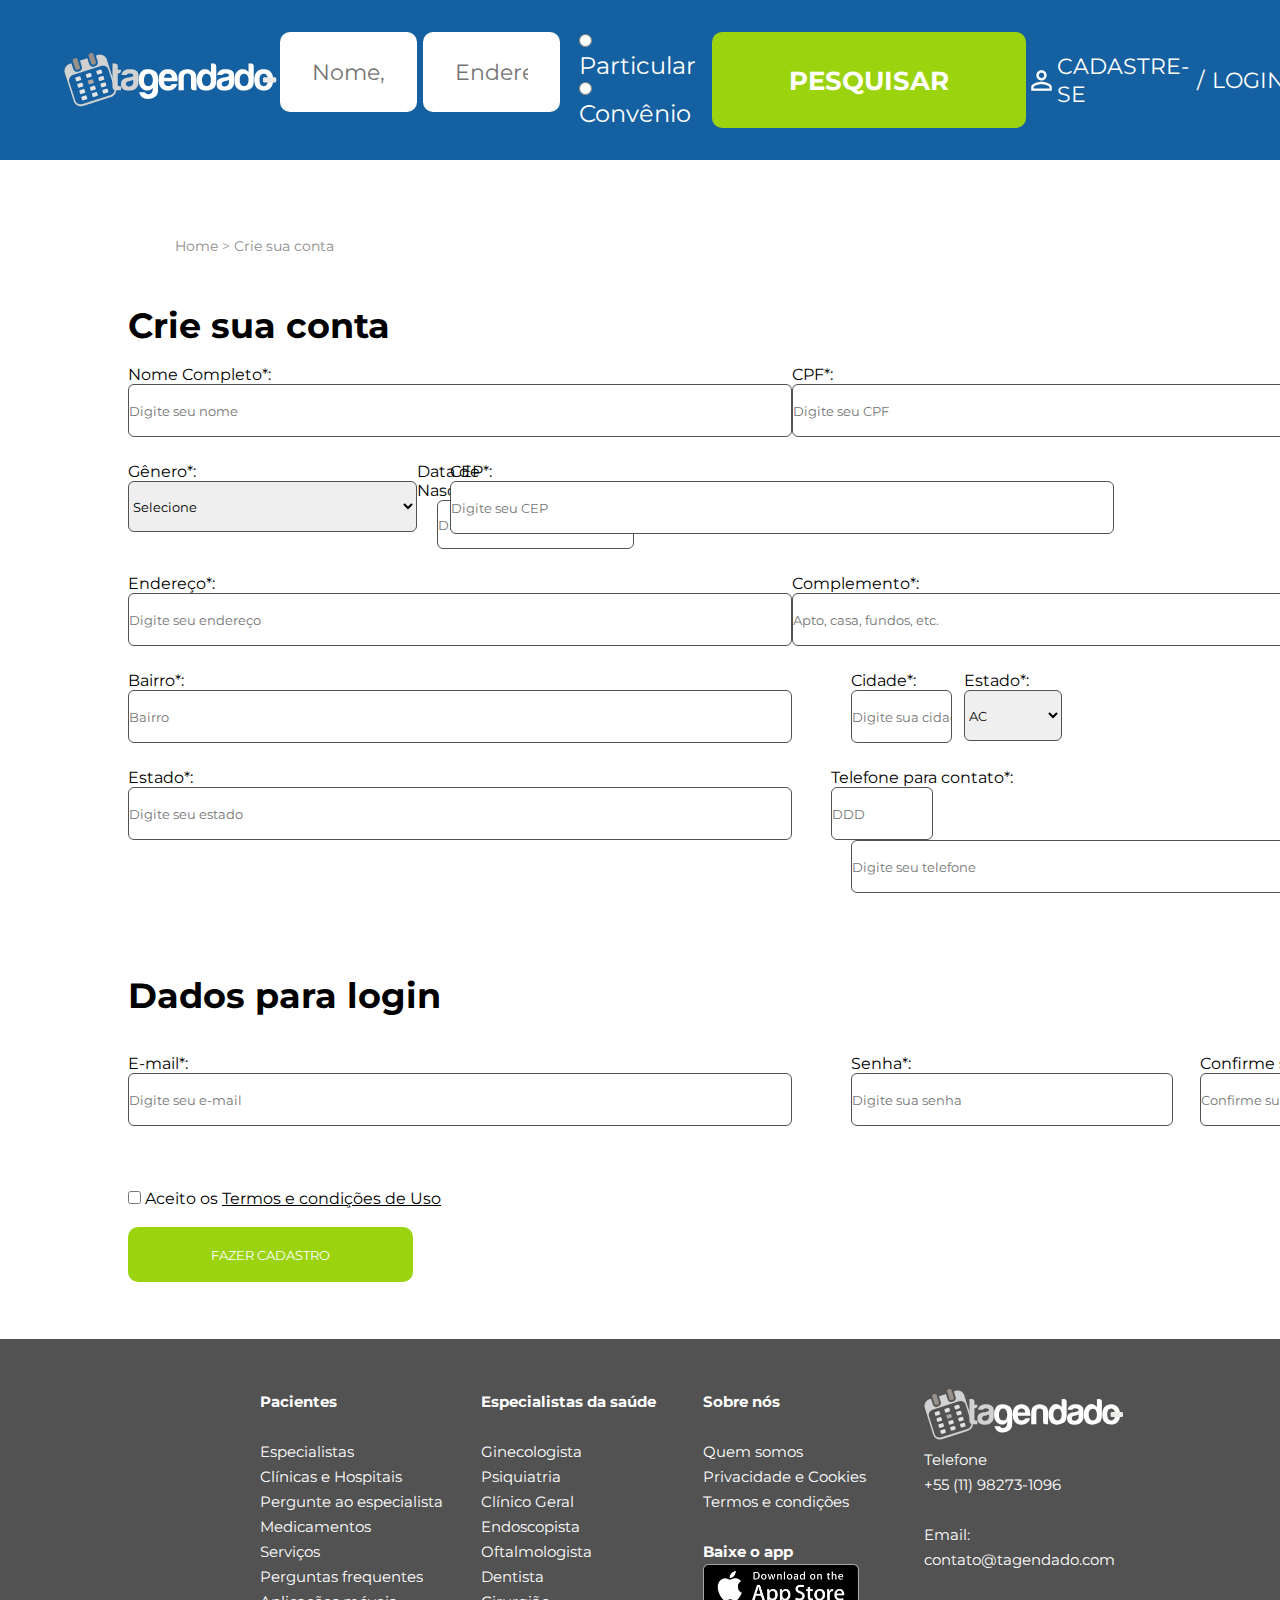
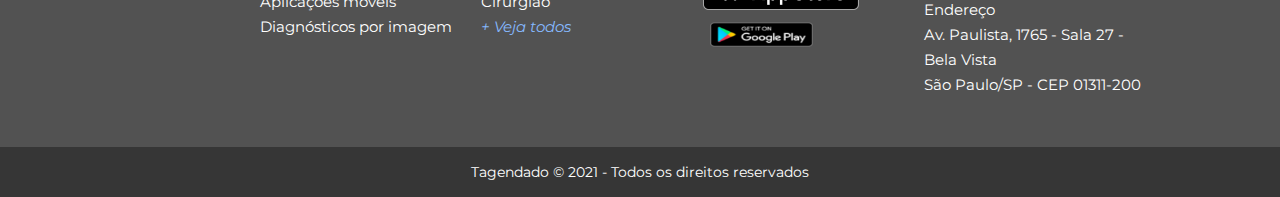
==== pages/criacao_conta/index.html @ c4269d26 "commit inicial" ====
<!DOCTYPE html>
<html lang="en">
  <head>
    <meta charset="utf-8"/>
    <meta name="author" content="Augusto Araujo, Wesley Ferreira, Rodrigo Geraldes" />

    <!--Links para a fonte-->
    <link rel="preconnect" href="https://fonts.googleapis.com">
    <link rel="preconnect" href="https://fonts.gstatic.com" crossorigin>
    <link href="https://fonts.googleapis.com/css2?family=Montserrat:wght@500&display=swap" rel="stylesheet">

    <link rel="stylesheet" type="text/css" href="./style.css" />
    <link rel="stylesheet" type="text/css" href="../../global.css" />
  </head>
  <body>
    <header class="header">
      <img src="./img/logo.png" class="logo" alt="Logo" />
      
      <form class="search-form">
        <input type="text" class="search-input" placeholder="Nome, especialidade, procedimento" >
        <input type="text" class="search-input" placeholder="Endereço, bairro, cidade" >

        <div class="radio-input-container">
          <div>
            <input type="radio" id="particular" name="tipo-pagamento">
            <label for="particular" class="radio-label">Particular</label>
          </div>
          <div>
            <input type="radio" id="convenio" name="tipo-pagamento">
            <label for="convenio" class="radio-label">Convênio</label>
          </div>
        </div>

        <button class="btn-search">PESQUISAR</button>
      </form>

      <div class="user-container">
        <img src="./img/person_outline_black_24dp.png" alt="Cadastro/Login">
        <a href="#" class="user-auth-button">CADASTRE-SE</a>
        <p>/</p>
        <a href="#" class="user-auth-button">LOGIN</a>
      </div>
    </header>
    <section id="createAccount">
        <div id="createAccountForm">
            <p id="createAccountLocation">Home > Crie sua conta</p>
            <br><br>
            <p id="createAccountTitle">Crie sua conta</p>
            <br>
            <form action="" >

              <div class="form-group">
                <label for="name">Nome Completo*:<br>
                  <input type="text" placeholder="Digite seu nome" id="name" class="formInputs border"/>
                </label>
                <label for="cpf">CPF*:<br>
                  <input type="text" placeholder="Digite seu CPF" id="cpf" class="formInputs border"/>
                </label>
              </div>

              <div class="form-group">

                <div class="input-subgroup" style="width: 34.5%;">

                  <label for="genero">Gênero*:<br>
                    <select name="genero" id="genero" style="height: 51px;" class="border">
                      <option value="selecione" disabled selected style="color: #A8A8A8;">Selecione</option>
                      <option value="masculino">Masculino</option>
                      <option value="feminino">Feminino</option>
                      <option value="outro">Outro</option>
                    </select>
                  </label>

                  <label for="dataNascimento">Data de Nascimento*:<br>
                    <input type="text" placeholder="DD/MM/AA" id="dataNascimento" style="height: 47px; width: 182%; margin-left: 20px;" class="border"/>
                  </label> 

                </div>

                <label for="cep">CEP*:<br>
                  <input type="text" placeholder="Digite seu CEP" id="cep" class="formInputs border"/>
                </label>

              </div>

              <div class="form-group"> 

                <label for="endereco">Endereço*:<br>
                  <input type="text" placeholder="Digite seu endereço" id="endereco" class="formInputs border"/>
                </label>  
                
                <label for="complemento">Complemento*:<br>
                  <input type="text" placeholder="Apto, casa, fundos, etc." id="complemento" class="formInputs border"/>
                </label>

              </div> 

              <div class="form-group"> 
              
                <label for="complemento">Bairro*:<br>
                  <input type="text" placeholder="Bairro" id="bairro" class="formInputs border"/>
                </label>

                <div class="input-subgroup" style="margin-left: 59px;">

                  <label for="cidade" style="width: 81%;">Cidade*:<br>
                    <input type="text" placeholder="Digite sua cidade" id="cidade" class="formInputs border" style="width: 100%;"/>
                  </label>

                  <label for="estado" style="margin-left: 14px; ">Estado*:<br>
                    <select name="estado" id="estado" style="width: 98px; height: 51px;" class="border">
                        <option value="AC">AC</option>
                        <option value="AL">AL</option>
                        <option value="AP">AP</option>
                        <option value="AM">AM</option>
                        <option value="BA">BA</option>
                        <option value="CE">CE</option>
                        <option value="DF">DF</option>
                        <option value="ES">ES</option>
                        <option value="GO">GO</option>
                        <option value="MA">MA</option>
                        <option value="MT">MT</option>
                        <option value="MS">MS</option>
                        <option value="MG">MG</option>
                        <option value="PA">PA</option>
                        <option value="PB">PB</option>
                        <option value="PR">PR</option>
                        <option value="PE">PE</option>
                        <option value="PI">PI</option>
                        <option value="RJ">RJ</option>
                        <option value="RN">RN</option>
                        <option value="RS">RS</option>
                        <option value="RO">RO</option>
                        <option value="RR">RR</option>
                        <option value="SC">SC</option>
                        <option value="SP">SP</option>
                        <option value="SE">SE</option>
                        <option value="TO">TO</option>
                    </select>
                  </label>
                </div>
              </div>  

              <div class="form-group"> 
                
                <label for="estado">Estado*:<br>
                  <input type="text" placeholder="Digite seu estado" id="estado" class="formInputs border"/>
                </label>

                
                <label for="telefone" style="margin-left: 4.2%;">Telefone para contato*:<br>
                  <input type="text" placeholder="DDD" id="telefone" class="formInputs border" style="width: 100px;"/>
                  <input type="text" placeholder="Digite seu telefone" id="telefone" class="formInputs border" style="width: 538px; margin-left: 20px;" ;/>
                </label>

              </div>  

                <br><br><br>

                <p id="createAccountTitle">Dados para login</p>
                <br><br>

                <div class="form-group">

                  <label for="email">E-mail*:<br>
                    <input type="text" placeholder="Digite seu e-mail" id="email" class="formInputs border"/>
                  </label>

                  <div class="input-subgroup" style="margin-left: 59px;">

                    <label for="senha">Senha*:<br>
                      <input type="password" placeholder="Digite sua senha" id="senha" class="formInputs border password"/>
                    </label>  

                    <label for="senhaConfirma">Confirme sua senha*:<br>
                      <input type="password" placeholder="Confirme sua senha" id="senhaConfirma" class="formInputs border password"/>
                    </label>

                  </div>
                
                </div>
                
                <br><br>

                <label for="terms">
                  <input type="checkbox" name="checkboxTerm" id="checkboxTerm" style="font-size: 16px;"/> Aceito os 
                  <a href="#" style="text-decoration: underline; color: #000000;">Termos e condições de Uso</a> 
                </label>

                <br><br>

              <input type="button" value="FAZER CADASTRO" id="registerButton">
              <br><br><br><br>
              </form>
        </div>  
    </section>
    <footer>
        <div class="options">
            <div class="pacientOptions">
                <p class="listTitle">Pacientes</p>
                <br/>
                <a href="#">Especialistas</a>
                <br/>
                <a href="#">Clínicas e Hospitais</a>
                <br/>
                <a href="#">Pergunte ao especialista</a>
                <br/>
                <a href="#">Medicamentos</a>
                <br/>
                <a href="#">Serviços</a>
                <br/>
                <a href="#">Perguntas frequentes</a>
                <br/>
                <a href="#">Aplicações móveis</a>
                <br/>
                <a href="#">Diagnósticos por imagem</a>
                <br/>

            </div>
            <div class="specialistOptions">
                <p class="listTitle">Especialistas da saúde</p>
                <br/>
                <a href="#">Ginecologista</a>
                <br/>
                <a href="#">Psiquiatria</a>
                <br/>
                <a href="#">Clínico Geral</a>
                <br/>
                <a href="#">Endoscopista</a>
                <br/>
                <a href="#">Oftalmologista</a>
                <br/>
                <a href="#">Dentista</a>
                <br/>
                <a href="#">Cirurgião</a>
                <br/>
                <a href="#" id="seeAll">+ Veja todos</a>

            </div>
            <div class="aboutUs">
                <p class="listTitle">Sobre nós</p>
                <br/>
                <a href="#">Quem somos</a>
                <br/>
                <a href="#">Privacidade e Cookies</a>
                <br/>
                <a href="#">Termos e condições</a>
                <br/>
                <br/>
                <p class="listTitle">Baixe o app</p>
                <img src="img/DownloadAppStore.png" alt="Download via AppStore"/>
                <img src="img/DownloadGooglePlay.png" alt="Dowload via GooglePlay" id="imgGooglePlay">
            </div>
            <div class="contactInfos">
                <img src="img/Logo.svg" alt="Logo tagendado">
                <br/>
                <p>Telefone</p>
                <p>+55 (11) 98273-1096</p>
                <br/>
                <p>Email:</p>
                <p>contato@tagendado.com</p>
                <br>
                <p>Endereço</p>
                <p>Av. Paulista, 1765 - Sala 27 - Bela Vista</p>
                <p>São Paulo/SP - CEP 01311-200</p>                
            </div>
        </div>
        <div class="copyright">
            <p>Tagendado © 2021 - Todos os direitos reservados</p>
        </div>
    </footer>
  </body>
</html>
---- pages/criacao_conta/style.css ----
*{ 
    margin: 0;
    padding: 0;
    font-family: 'Montserrat';
}

/* ============= HEADER ============= */

.header {
    display: flex;
    justify-content: space-between;
    align-items: center;
  
    padding: 2rem 5%;
  
    background-color: #1560A0;
    color: #FFF;
  }
  
  .search-form {
    display: flex;
    justify-content: space-evenly;
  
    min-width: 65%;
  
    min-height: 3rem;
  }
  
  .search-input {
    display: block;
    border: none;
    border-radius: 10px;
    
    width: 28%;
    max-height: 5rem;
  
    font-size: 1.4rem;
    padding: 0 2rem;
    margin: 0 0.2rem;
  }
  
  .search-form .radio-label {
    font-size: 1.5rem;
  }
  
  .radio-input-container {
    display: flex;
    flex-direction: column;
    justify-content: center;
    margin: 0 1rem;
  }
  
  .btn-search {
    border: none;
    border-radius: 10px;
  
    font-size: 1.6rem;
    font-weight: bold;
  
    padding: 1em 3em;
  
    cursor: pointer;
    color: #FFF;
    background-color: #9BD30F;
  }
  
  .user-container {
    display: flex;
    align-items: center;
  }
  
  .user-container .user-auth-button {
    text-decoration: none;
    color: #FFF;
    font-size: 1.4rem;
  }
  
  .user-container p {
    font-size: 1.4rem;
    margin: 0 0.5rem
  }

/*====== CORPO DO CODIGO ========*/

div#createAccountForm{
    padding-top: 3%;
    padding-left: 10%;
    padding-right: 17%;
}

#createAccountLocation{
    color: #8D8D8D;
    font-size: 14px;
    line-height: 41px;
    padding-top: 3%;
    padding-left: 5%;
}

p#createAccountTitle{
    font-size: 35px;
    line-height: 41px;
    color: #000000;
    font-weight: bold;
}

.formInputs{
    width: 662px;
    height: 51px;
}

.border{
  border: 1px solid #525252;
  border-radius: 6px;
}

.form-group {
  display: flex;
  justify-content: space-between;

  margin-bottom: 25px;
}

.input-subgroup {
  display: flex;
  flex: 1 1;
  height: 4.5%;
}


#genero{
  width: 289px;
}

.password{
  width: 320px;
  margin-right: 27px;
}

#registerButton{
  background-color: #9BD30F;
  color: #FFFFFF;
  width: 30.5%;
  height: 55px;
  border-radius: 10px;
  border: 0;
}

/** =========== FOOTER ===========**/

div.options{
    background-color: #525252;
    display: grid;
    grid-template-columns: 1fr 1fr 1fr 1fr;
    padding-top: 50px;
    padding-bottom: 50px;
    padding-left: 260px;
    padding-right: 135px;
    line-height: 25px;
    font-size: 15px;
}

div.copyright{
    background-color: #363636;
    color: #ADADAD;
    font-size: 14px;
    padding: 16px;
    text-align: center;
}

p{
    color: #ffffff;
}

footer p.listTitle{
    font-weight: bold;
}

footer a{
    text-decoration: none;
    color: #ffffff;
}

a#seeAll{
    color: #86B9FF;
    font-style: italic;
}
img#imgGooglePlay{
    height: 35px;
    width: 117px;
}
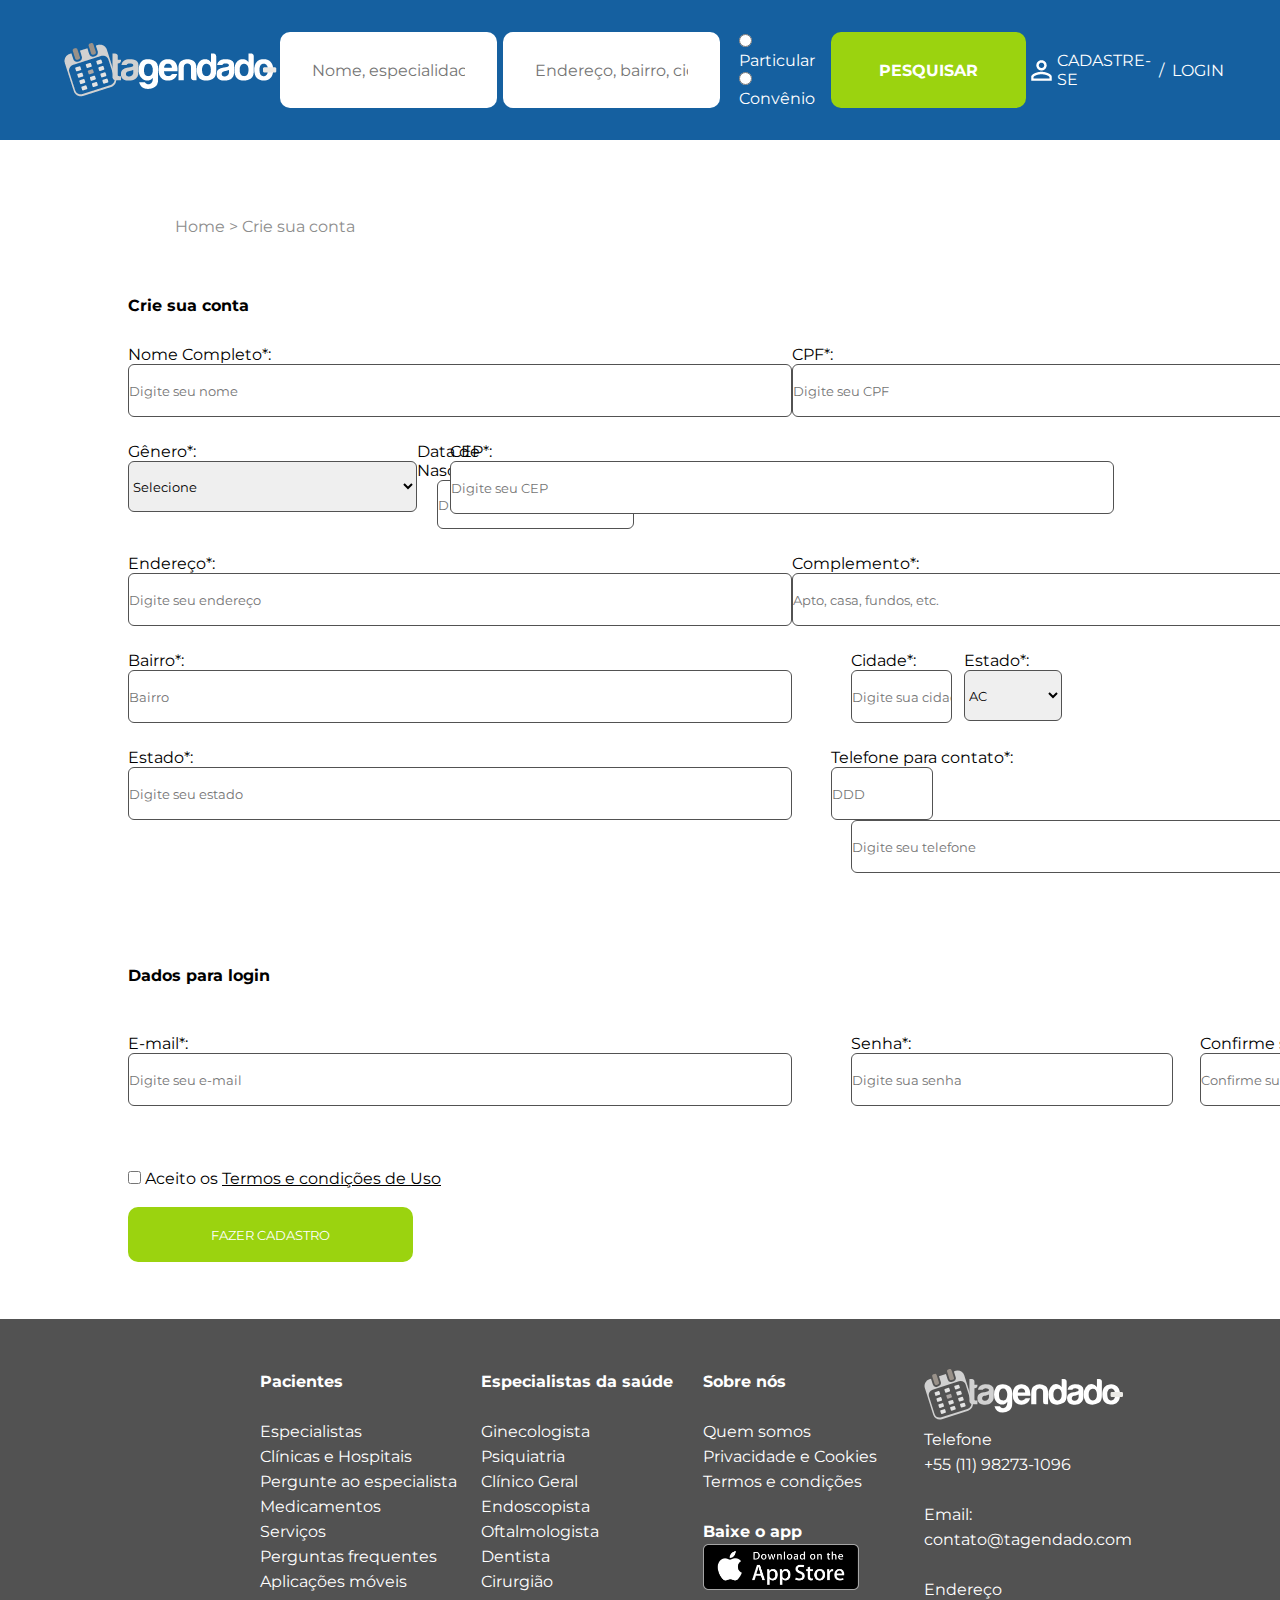
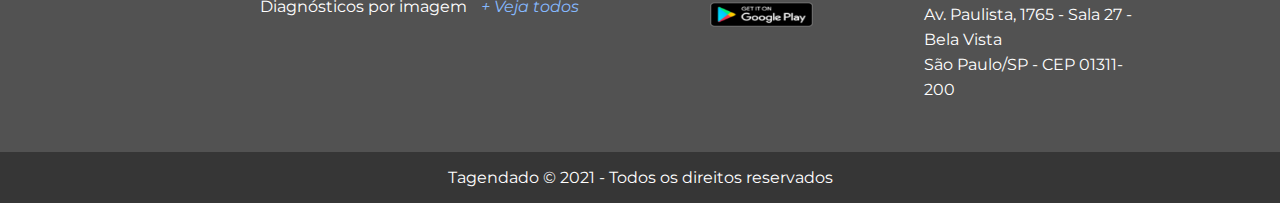
==== commit f2bb4487: "att" ====
--- a/pages/criacao_conta/index.html
+++ b/pages/criacao_conta/index.html
@@ -10,6 +10,7 @@
     <link href="https://fonts.googleapis.com/css2?family=Montserrat:wght@500&display=swap" rel="stylesheet">
 
     <link rel="stylesheet" type="text/css" href="./style.css" />
+    <link rel="stylesheet" type="text/css" href="./media.css" />
     <link rel="stylesheet" type="text/css" href="../../global.css" />
   </head>
   <body>
@@ -101,7 +102,7 @@
                   <input type="text" placeholder="Bairro" id="bairro" class="formInputs border"/>
                 </label>
 
-                <div class="input-subgroup" style="margin-left: 59px;">
+                <div class="input-subgroup endereco" style="margin-left: 59px;">
 
                   <label for="cidade" style="width: 81%;">Cidade*:<br>
                     <input type="text" placeholder="Digite sua cidade" id="cidade" class="formInputs border" style="width: 100%;"/>
--- a/pages/criacao_conta/style.css
+++ b/pages/criacao_conta/style.css
@@ -34,13 +34,13 @@
     width: 28%;
     max-height: 5rem;
   
-    font-size: 1.4rem;
+    font-size: var(--fs-14);
     padding: 0 2rem;
     margin: 0 0.2rem;
   }
   
   .search-form .radio-label {
-    font-size: 1.5rem;
+    font-size: var(--fs-15);
   }
   
   .radio-input-container {
@@ -54,7 +54,7 @@
     border: none;
     border-radius: 10px;
   
-    font-size: 1.6rem;
+    font-size: var(--fs-16);
     font-weight: bold;
   
     padding: 1em 3em;
@@ -72,11 +72,11 @@
   .user-container .user-auth-button {
     text-decoration: none;
     color: #FFF;
-    font-size: 1.4rem;
+    font-size: var(--fs-14);
   }
   
   .user-container p {
-    font-size: 1.4rem;
+    font-size: var(--fs-14);
     margin: 0 0.5rem
   }
 
@@ -90,14 +90,14 @@
 
 #createAccountLocation{
     color: #8D8D8D;
-    font-size: 14px;
+    font-size: var(--fs-14);
     line-height: 41px;
     padding-top: 3%;
     padding-left: 5%;
 }
 
 p#createAccountTitle{
-    font-size: 35px;
+    font-size: var(--fs-35);
     line-height: 41px;
     color: #000000;
     font-weight: bold;
@@ -156,13 +156,13 @@
     padding-left: 260px;
     padding-right: 135px;
     line-height: 25px;
-    font-size: 15px;
+    font-size: var(--fs-15);
 }
 
 div.copyright{
     background-color: #363636;
     color: #ADADAD;
-    font-size: 14px;
+    font-size: var(--fs-14);
     padding: 16px;
     text-align: center;
 }
--- a/pages/criacao_conta/media.css
+++ b/pages/criacao_conta/media.css
@@ -0,0 +1,60 @@
+/* ============= MEDIA QUERIES ============= */
+
+@media (max-width: 1800px) {
+
+}
+
+@media (max-width: 1600px) {
+
+}
+
+@media (max-width: 1440px) {
+
+}
+
+@media (max-width: 1360px) {
+
+}
+
+@media (max-width: 1140px) {
+
+}
+
+@media (max-width: 1100px) {
+
+}
+
+@media (max-width: 1024px) {
+    .formInputs{
+        width: 372.38px;
+    }
+
+    .password{
+        width: 187px;
+    }
+
+    #genero{
+        width: 162px;
+    }
+
+    #dataNascimento{
+        width: 200px !important;
+        margin-left: 9px !important; 
+    }
+
+    div#createAccountForm {
+        padding-right: 6%;
+    }
+
+    #estado{
+        width: 55px !important;
+    }
+
+    #cidade{
+        width: 310px !important;
+    }
+
+    .endereco{
+        margin-left: 109px !important;
+    }
+}